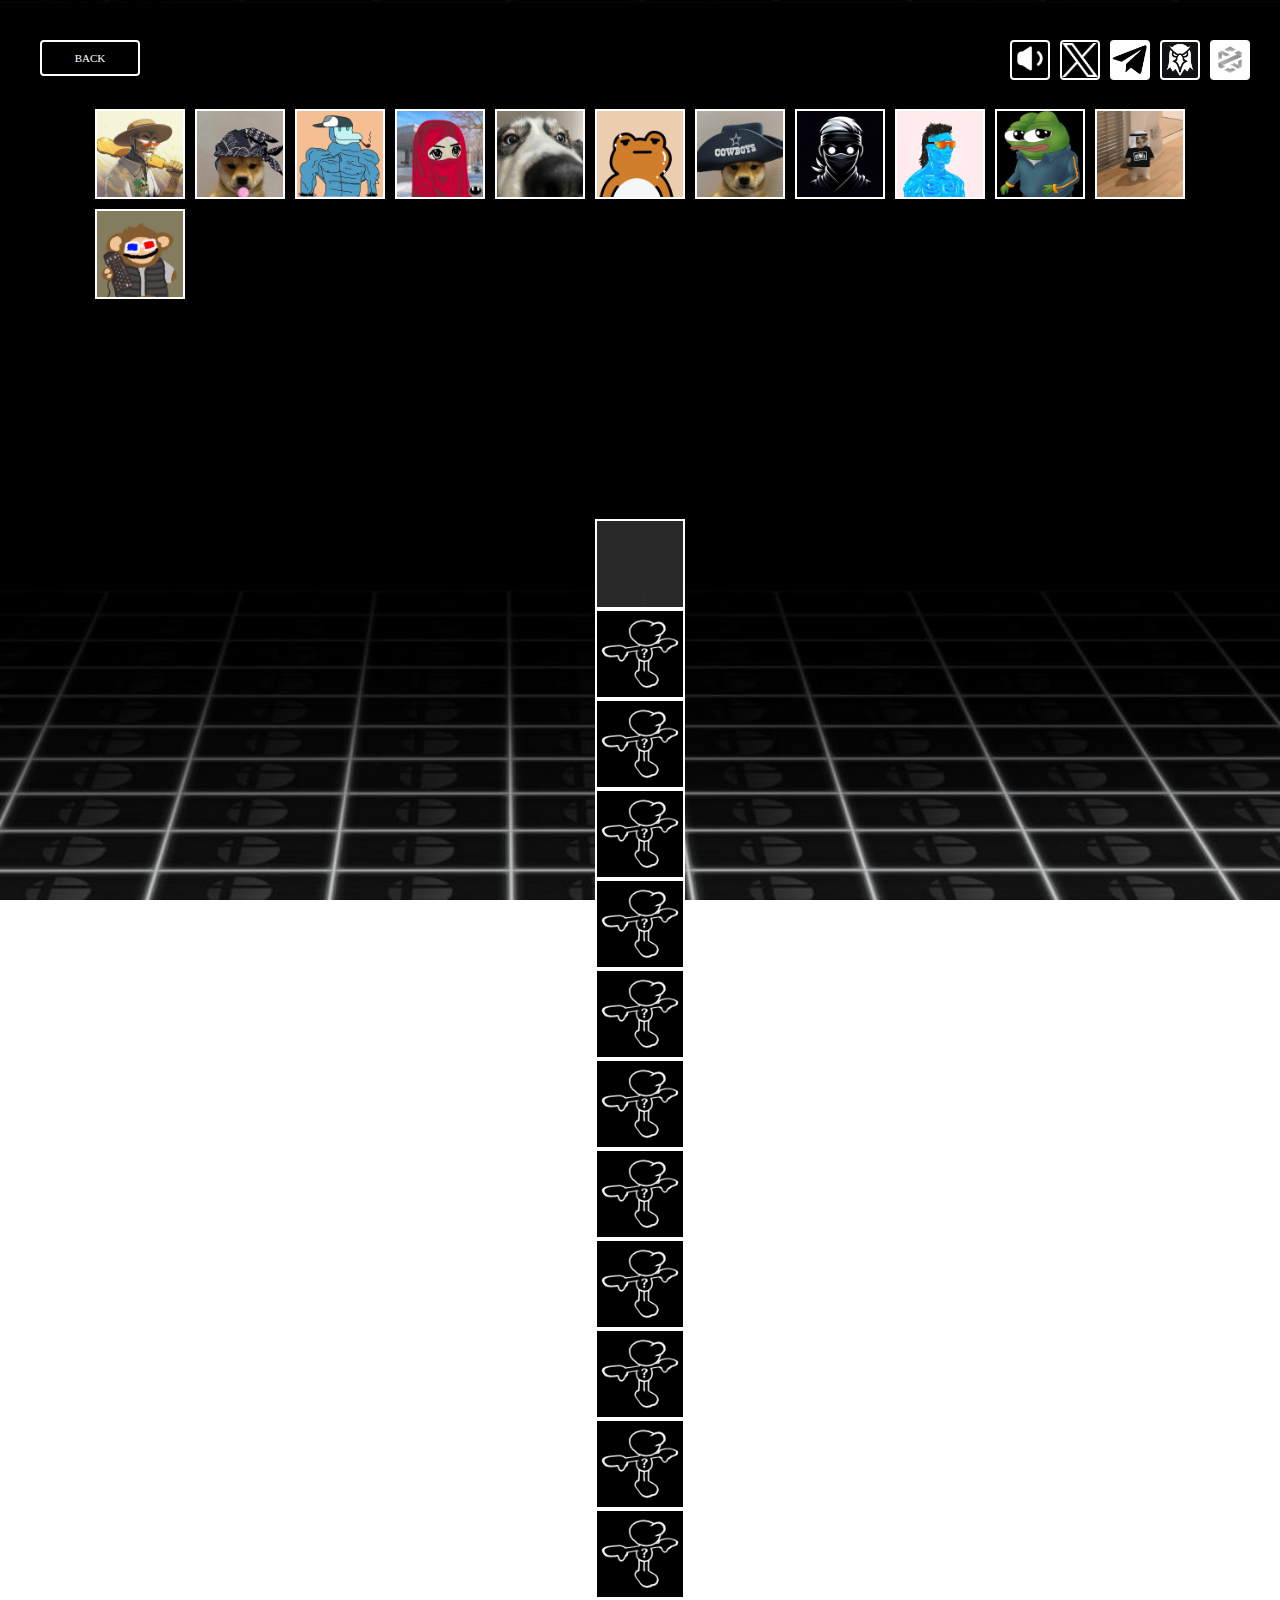
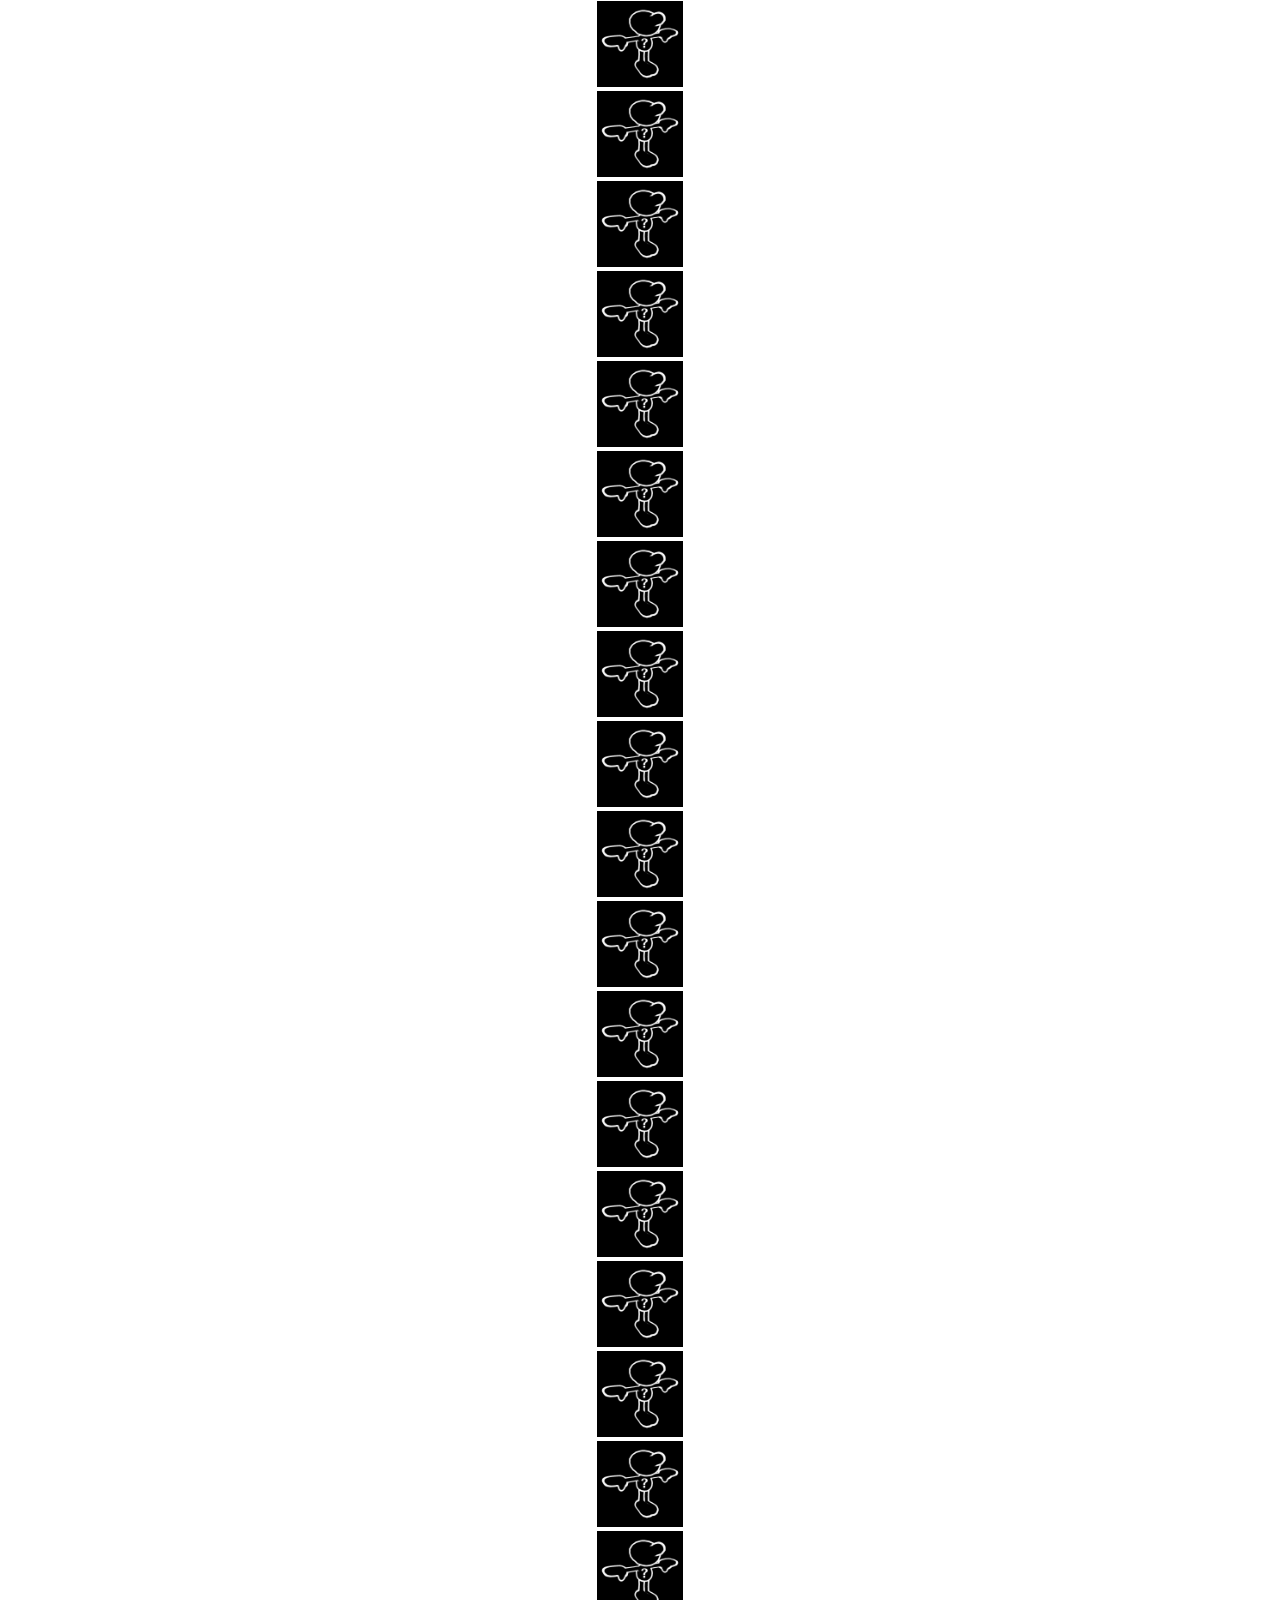
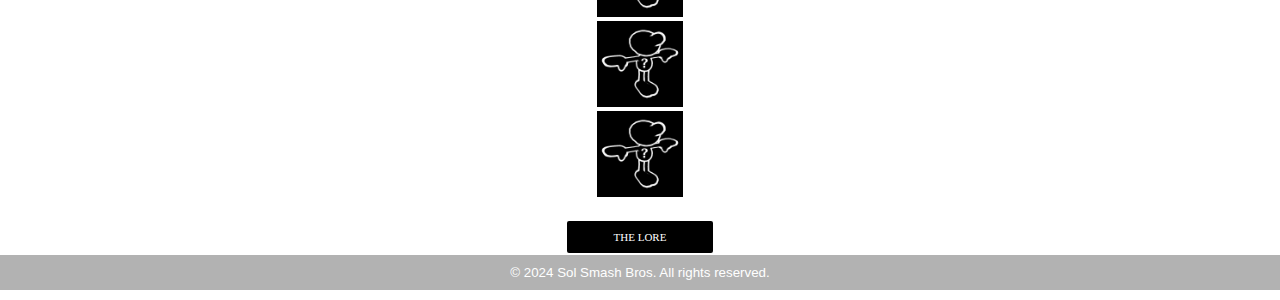
==== secondPage.html @ 939653e6 "Update secondPage.html" ====
<!DOCTYPE html>
<html lang="fr-ca">
    <head>
        <title>THELORE</title>
        <meta charset="utf-8">
        <link rel="stylesheet" href="style.css">
        <link href="https://fonts.cdnfonts.com/css/voguella" rel="stylesheet">                                      
    </head>
    <body class="full-page-background3">
        <div class="button-container-top">
            <a href="index.html" class="about-button2">BACK</a>
        </div>
        <main>
            <div class="grid-container">
                <div class="grid">
                    <div class="grid-item grid-item-first">
                        <a href="https://twitter.com/blknoiz06" class="grid-link">
                            <div class="label">ANSEM</div>
                        </a>
                    </div>
                    <div class="grid-item grid-item-second">
                        <a href="https://x.com/metaversejoji" class="grid-link">
                            <div class="label">JOJI</div>
                        </a>
                    </div>
                    <div class="grid-item grid-item-third">
                        <a href="https://x.com/IcedKnife" class="grid-link">
                            <div class="label">ICEDKNIFE</div>
                        </a>
                    </div>
                    <div class="grid-item grid-item-fourth">
                        <a href="https://x.com/KookCapitalLLC" class="grid-link">
                            <div class="label">KOOK</div>
                        </a>
                    </div>
                    <div class="grid-item grid-item-fifth">
                        <a href="https://x.com/yelotree/photo" class="grid-link">
                            <div class="label">YELO</div>
                        </a>
                    </div>
                    <div class="grid-item grid-item-sixth">
                        <a href="https://x.com/TheMisterFrog" class="grid-link">
                            <div class="label">MR.FROG</div>
                        </a>
                    </div>
                    <div class="grid-item grid-item-seventh">
                        <a href="https://x.com/yogurt_eth" class="grid-link">
                            <div class="label">YOGURT</div>
                        </a>
                    </div>
                    <div class="grid-item grid-item-eighth">
                        <a href="https://x.com/0xTojo" class="grid-link">
                            <div class="label">TOJO</div>
                        </a>
                    </div>
                    <div class="grid-item grid-item-ninth">
                        <a href="https://x.com/patty_fi" class="grid-link">
                            <div class="label">PATTY ICE</div>
                        </a>
                    </div>
                    <div class="grid-item grid-item-tenth">
                        <a href="https://x.com/mrpunkdoteth" class="grid-link">
                            <div class="label">MR.PUNK</div>
                        </a>
                    </div>
                    <div class="grid-item grid-item-eleventh">
                        <a href="https://x.com/ResolventSol" class="grid-link">
                            <div class="label">RESOLVANT</div>
                        </a>
                    </div>
                    <div class="grid-item grid-item-twelvth">
                        <a href="https://x.com/notEezzy" class="grid-link">
                            <div class="label">EEZZY</div>
                        </a>
                    </div>
                    </div>
                    <div class="grid-item grid-item-thirteen">
                        <a href="https://x.com/MrZackMorris" class="grid-link">
                            <div class="label">ZACK</div>
                        </a>
                    </div>
                    <div class="grid-item grid-item-empty"></div>
                    <div class="grid-item grid-item-empty"></div>
                    <div class="grid-item grid-item-empty"></div>
                    <div class="grid-item grid-item-empty"></div>
                    <div class="grid-item grid-item-empty"></div>
                    <div class="grid-item grid-item-empty"></div>
                    <div class="grid-item grid-item-empty"></div>
                    <div class="grid-item grid-item-empty"></div>
                    <div class="grid-item grid-item-empty"></div>
                    <div class="grid-item grid-item-empty"></div>
                    <div class="grid-item grid-item-empty"></div>
                    <div class="grid-item grid-item-empty"></div>
                    <div class="grid-item grid-item-empty"></div>
                    <div class="grid-item grid-item-empty"></div>
                    <div class="grid-item grid-item-empty"></div>
                    <div class="grid-item grid-item-empty"></div>
                    <div class="grid-item grid-item-empty"></div>
                    <div class="grid-item grid-item-empty"></div>
                    <div class="grid-item grid-item-empty"></div>
                    <div class="grid-item grid-item-empty"></div>
                    <div class="grid-item grid-item-empty"></div>
                    <div class="grid-item grid-item-empty"></div>
                    <div class="grid-item grid-item-empty"></div>
                    <div class="grid-item grid-item-empty"></div>
                    <div class="grid-item grid-item-empty"></div>
                    <div class="grid-item grid-item-empty"></div>
                    <div class="grid-item grid-item-empty"></div>
                    <div class="grid-item grid-item-empty"></div>
                    <div class="grid-item grid-item-empty"></div>
                    <div class="grid-item grid-item-empty"></div>
                    <div class="grid-item grid-item-empty"></div>
                </div>
            </div>
        </main>
        <div class="button-container">
            <a href="theLore.html" class="about-button">THE LORE</a>
        </div>
        <footer>
            <p>&copy; 2024 Sol Smash Bros. All rights reserved.</p>
        </footer>
    
        <audio id="background-music" loop>
            <source src="music.mp3" type="audio/mpeg">
            Your browser does not support the audio element.
        </audio>
        <div class="button-container-top-right">
            <button id="play-button" class="social-button" onclick="playMusic()"></button>
            <button id="twitter-button" class="social-button" onclick="window.open('https://x.com/smashonsolana', '_blank')"></button>
            <button id="telegram-button" class="social-button" onclick="window.open('https://telegram.org', '_blank')"></button>
            <button id="dexscreener-button" class="social-button" onclick="window.open('https://dexscreener.com/', '_blank')"></button>
            <button id="dextools-button" class="social-button" onclick="window.open('https://www.dextools.io/app/en/pairs', '_blank')"></button>
        </div>
        <script>
            function playMusic() {
                var audio = document.getElementById('background-music');
                audio.play().catch(function(error) {
                    console.log('Autoplay was prevented:', error);
                });
            }
            document.addEventListener('DOMContentLoaded', function() {
            });
        </script> 
    </body>
</html>
---- style.css ----
* {
    box-sizing: border-box;
    margin: 0;
    padding: 0;
}

html, body {
    width: 100%;
    height: 100%;
    overflow-x: hidden; /* Prevent horizontal scrolling */
}

    
body {
    background: #000;
    color: white; 
    font-family: 'Voguella', sans-serif;
    color: #fff;
    display: flex;
    flex-direction: column;
    min-height: 100vh;
    align-items: center;
    cursor: url('../TP2/mouse.cur'), auto; 
    height: auto; 
    overflow-y: auto; 
}



.full-page-background3 {
    background: url('backgroundJeu2.jpg') no-repeat center center fixed;
    background-size: cover;
    margin: 0;
    padding: 0;
    overflow: hidden; 
    min-height: 100vh;

}

.full-page-background2 {
    background: url('backgroundImageAboutUs.jpg') no-repeat center center fixed;
    background-size: cover;
    margin: 0;
    padding: 0;
    overflow: hidden;
    min-height: 100vh;
}

.full-page-background {
    background: url('background copy.gif') no-repeat center center fixed;
    background-size: cover;
    margin: 0;
    padding: 0;
    overflow: hidden;
}


.photo_accueil {
    display: flex;
    justify-content: space-between;
    align-items: center;
}

header {
    padding-bottom: 7px;
}

.header-content {
    display: flex;
    justify-content: flex-start; 
    align-items: flex-start;
    
}

.logo {
    position: absolute;
    top: 0;
    left: 0;
    padding: 10px;
}

.logo img {
    width: 100px; 
    height: auto;
}


.grid-container {
    display: flex;
    flex-direction: column;
    align-items: center;
    margin-top: 10%; 
}

.grid {
    display: grid;
    grid-template-columns: repeat(11, 90px); 
    grid-template-rows: repeat(4, 90px); 
    gap: 10px;
    margin-bottom: 20px;
}

@font-face {
    font-family: gameOver;
    src: url("../TP2/fonts/Gameplay.ttf");
}

.grid-item {
    width: 90px;
    height: 90px;
    border: 2px solid white;
    background-color: rgba(51, 51, 51, 0.8); 
    display: flex;
    align-items: center;
    justify-content: center;
    transition: transform 0.2s, background-color 0.2s; 
    position: relative;
}

.grid-item-first {
    background-image: url('ansem.jpg');
    background-size: cover;
    background-position: center;
}

.grid-item-second {
    background-image: url('joji.jpg');
    background-size: cover;
    background-position: center;
}

.grid-item-third {
    background-image: url('icedknife.jpg');
    background-size: cover;
    background-position: center;
}

.grid-item-fourth {
    background-image: url('kook.jpg');
    background-size: cover;
    background-position: center;
}

.grid-item-fifth {
    background-image: url('yelo.jpg');
    background-size: cover;
    background-position: center;
}

.grid-item-sixth {
    background-image: url('mrfrog.jpg');
    background-size: cover;
    background-position: center;
}

.grid-item-seventh {
    background-image: url('yogurt.jpg');
    background-size: cover;
    background-position: center;
}

.grid-item-eighth {
    background-image: url('tojo.jpg');
    background-size: cover;
    background-position: center;
}

.grid-item-ninth {
    background-image: url('pattyice.jpg');
    background-size: cover;
    background-position: center;
}

.grid-item-tenth {
    background-image: url('mrpunk.jpg');
    background-size: cover;
    background-position: center;
}

.grid-item-eleventh {
    background-image: url('resolvent.jpg');
    background-size: cover;
    background-position: center;
}

.grid-item-twelvth {
    background-image: url('eezzy.jpg');
    background-size: cover;
    background-position: center;
}

.grid-item-empty {
    background-image: url('mystery\ character.png');
    background-size: cover;
    background-position: center;
}

.label {
    background-color: rgba(51, 51, 51, 0.7); 
    color: white;
    padding: 2px 5px;
    font-size: 12px;
    text-align: center;
    width: 100%; 
    box-sizing: border-box;
    position: absolute;
    bottom: 0;
    left: 0;
    font-family: gameOver;
    opacity: 0;
}

.grid-item:hover {
    transform: scale(1.1); 
    background-color: rgba(255, 255, 255, 0.2); 
}

.grid-item:hover .label {
    opacity: 100; 
    transition: opacity 0.3s; 
}


h1 { 
    font-size: 1.5em;
    margin-bottom: 30px; 
    letter-spacing: 1px;
    text-align: left; 
}

nav a {
    text-decoration: none;
    color: #fff;
    font-size: 18px;
    padding: 10px 15px;
    border: 2px solid transparent;
    transition: all 0.3s;
}

nav a:hover, .section_choisie {
    border: 2px solid #fff;
    border-radius: 10px;
    background: rgba(255, 255, 255, 0.2);
}

.commencer{
    margin-top: 110px;
    margin-left: 40px; 
    margin-right: 83%;
    padding: 10px 10px;
    border-style: groove ;
    border-width: 2px;
}

.btn_suivi{
    text-decoration: none;
    padding: 10px 10px;
    border-style: groove ;
    border-width: 2px;
    font-size: smaller;    
}

main a {
    color: #000000;
}

.inline{
    padding: 0% 5%;
    display: flex;
    align-items: center;
    margin: 5% 5% 7%;  
}

footer {
    background-color: rgba(0, 0, 0, 0.3); 
    font-size: smaller;
    color: white;
    text-align: center;
    padding: 10px 0;
    position: relative;
    bottom: 0;
    width: 100%;
    border: none; 
    font-family: 'Voguella', sans-serif;
    margin-bottom: 10px;
}

.footerAboutUs {
    background-color: transparent; 
}

.button-container {
    display: flex;
    justify-content: center;
    margin-top: 20px 
}

.button-container2 {
    display: flex;
    justify-content: left;
    margin-top: 20px;
    margin-bottom: 50px;
}

.about-button {
    border: 2px solid white;
    background-color:black; 
    display: flex;
    align-items: center;
    justify-content: center;
    transition: transform 0.2s, background-color 0.2s;
    color: white;
    padding: 10px 20px;
    text-decoration: none;
    width: 150px;
    font-size: 11px;
    text-align: center;
    font-family: gameOver;
    border-radius: 4px;

}

.about-button2 {
    border: 2px solid white;
    background-color:black; 
    display: flex;
    align-items: left;
    justify-content: center;
    transition: transform 0.2s, background-color 0.2s; 
    color: white;
    padding: 10px 20px;
    text-decoration: none;
    width: 100px;
    font-size: 11px;
    text-align: left;
    font-family: gameOver;
    border-radius: 4px;

}

.about-button:hover {
    transform: scale(1.05); 
    background-color: rgba(255, 255, 255, 0.2); 
}

.about-button2:hover {
    transform: scale(1.05);
    background-color: rgba(255, 255, 255, 0.2); 
}

.button-container-top {
    position: absolute;
    top: 10px;
    left: 10px;
    padding: 30px 30px;
}

#wrapper {
    width: 80%;
    margin-right: auto;
    margin-left: auto;
}

#invisibleButton {
    position: fixed;
    top: 60%;
    left: 50%;
    width: 100px;
    height: 100px;
    background: transparent;
    border: none;
    cursor: pointer;
    z-index: 1000; 
    transform: translate(-50%, -50%);
}


.background-container {
    position: relative;
    width: 100%;
    height: 100%;
    background: url('backgroundImageAboutUs.jpg') no-repeat center center fixed;
    background-size: cover;
    display: flex;
    align-items: center;
    justify-content: center;
}

.content {
    display: flex;
    align-items: center;
}

.logo-image {
    width: 310px;
    height: auto;
    margin-right: 20px; 
    margin-bottom: 15px;
    margin-top: 10%;
}

.text-content {
    margin-top: 10%;
    max-width: 600px; 
}

.title {
    font-size: 3em;
    margin-bottom: 20px;
    font-family: 'Times New Roman', Times, serif;
}

.description {
    text-align: left;
    font-size: 1em;
    font-family: 'Times New Roman', Times, serif;
    line-height: 1.5;
}

.button-container {
    display: flex;
    justify-content: center;
    margin-top: 20px;
}

.grid-link {
    text-decoration: none;
    color: inherit;
    display: block;
    width: 100%;
    height: 100%;
    display: flex;
    align-items: center;
    justify-content: center;
}


#audio-player {
    display: none; 
}

.button-container-top-right {
    position: fixed;
    top: 10px;
    right: 10px;
    display: flex;
    gap: 10px;
    margin: 20px;
    padding-top: 10px;
}

.social-button {
    width: 40px;
    height: 40px;
    background-size: contain;
    background-color: black;
    border: 2px solid white;
    border-radius: 4px;
    cursor: pointer;
    z-index: 1000; 
}

#play-button {
    background: url('volume.png') no-repeat center center;
    background-size: contain;
    background-color: #000;
}

#twitter-button {
    background: url('x.png') no-repeat center center;
    background-size: contain;
    background-color: #000;
}

#telegram-button {
    background: url('telegram.png') no-repeat center center;
    background-size: contain;
    background-color: #000;
}

#dexscreener-button {
    background: url('dex_screener.png') no-repeat center center;
    background-size: contain;
    background-color: #000;
}

#dextools-button {
    background: url('dex_tools.png') no-repeat center center;
    background-size: contain;
    background-color: #000;
}

#play-button:hover,
#twitter-button:hover,
#telegram-button:hover,
#dexscreener-button:hover,
#dextools-button:hover {
    transform: scale(1.05);
}




/* Responsive adjustments */
@media (max-width: 600px) {
    .grid-container {
        grid-template-columns: 1fr; 
        grid-template-rows: repeat(44, auto); 
    }

    .grid-item {
        font-size: 0.8em; 
        padding: 10px; 
    }

    .grid-item .label {
        font-size: 1em; 
    }

    body {
        flex-direction: column;
        padding: 10px;
        justify-content: flex-start;
        height: auto;
    }

    .grid {
        display: grid;
        grid-template-columns: repeat(4, 90px); 
        grid-template-rows: repeat(11, 90px); 
        gap: 10px;
        margin-top: 20%;
        margin-bottom: 20px;
    }

    .full-page-background3 {
        background-size: cover;
        margin: 0;
        padding: 0;
        height: auto;
    }

    header {
        padding: 10px;
        text-align: center;
    }

    footer {
        padding: 10px;
        text-align: center;
        margin-top: auto;
        margin-bottom: 10px;
    }

    .menu {
        display: block;
        padding: 0;
    }

    .menu li {
        text-align: center;
        padding: 10px;
        border-bottom: 1px solid #ccc;
    }

    .content {
        margin: 20%;
        padding: 10px;
    }
    .logo-image {
        display: none; 
    }


    .full-page-background {
        background: url('background copy.gif') no-repeat center center fixed;
        background-size: 600px;
        background-color: #151515;
        margin: 0;
        padding: 0;
        overflow: hidden;
    }

    .container {
        text-align: center;
        width: 90%; 

    }

    .title {
        font-size: 1.8em; 
    }

    .description {
        font-size: 1em;
        text-align: left; 
    }
}
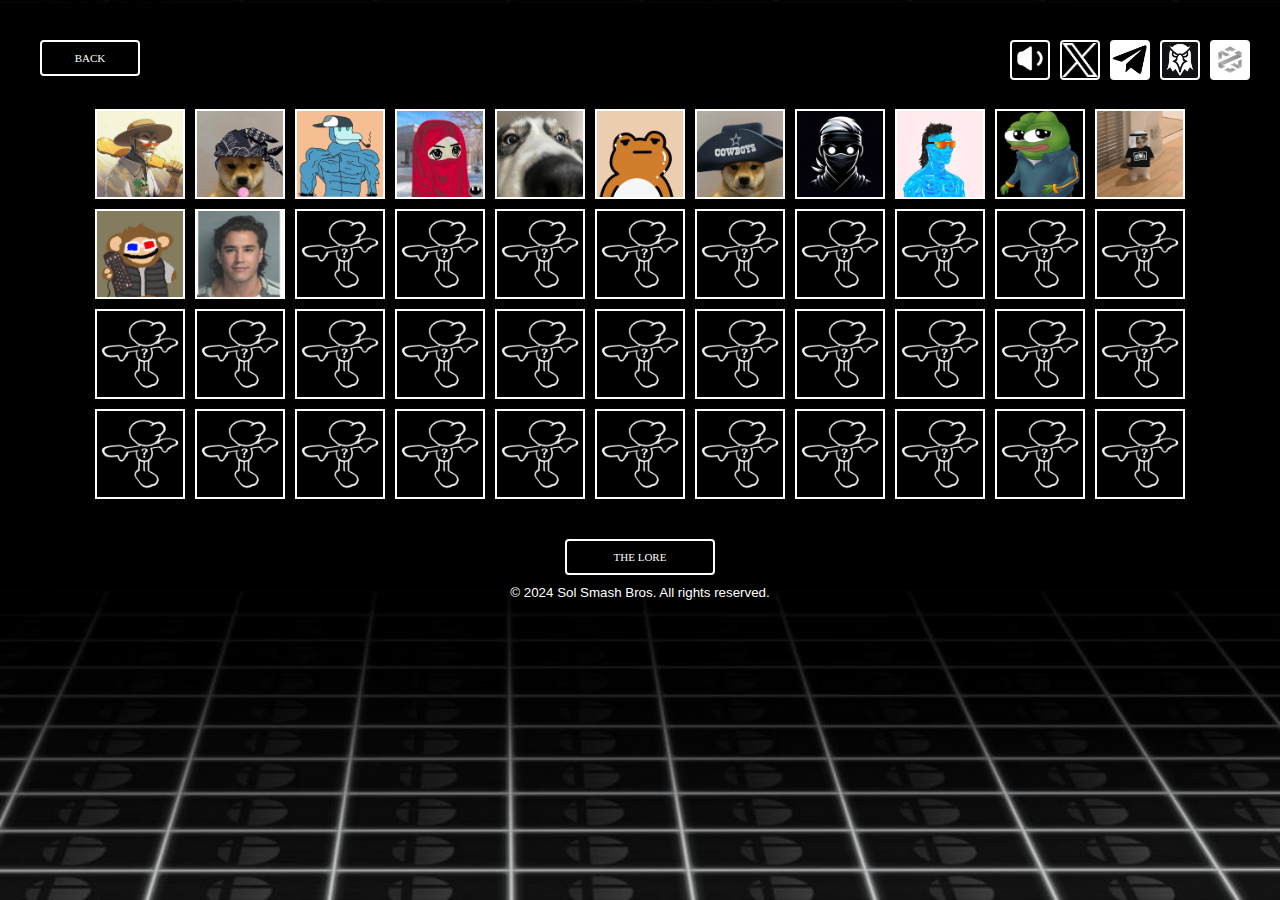
==== commit 6c3e5c99: "Update secondPage.html" ====
--- a/secondPage.html
+++ b/secondPage.html
@@ -73,7 +73,6 @@
                             <div class="label">EEZZY</div>
                         </a>
                     </div>
-                    </div>
                     <div class="grid-item grid-item-thirteen">
                         <a href="https://x.com/MrZackMorris" class="grid-link">
                             <div class="label">ZACK</div>
@@ -127,7 +126,7 @@
         <div class="button-container-top-right">
             <button id="play-button" class="social-button" onclick="playMusic()"></button>
             <button id="twitter-button" class="social-button" onclick="window.open('https://x.com/smashonsolana', '_blank')"></button>
-            <button id="telegram-button" class="social-button" onclick="window.open('https://telegram.org', '_blank')"></button>
+            <button id="telegram-button" class="social-button" onclick="window.open('t.me/smashonsol.com', '_blank')"></button>
             <button id="dexscreener-button" class="social-button" onclick="window.open('https://dexscreener.com/', '_blank')"></button>
             <button id="dextools-button" class="social-button" onclick="window.open('https://www.dextools.io/app/en/pairs', '_blank')"></button>
         </div>
--- a/style.css
+++ b/style.css
@@ -189,7 +189,11 @@
     background-size: cover;
     background-position: center;
 }
-
+.grid-item-thirteen {
+    background-image: url('Zack.jpeg');
+    background-size: cover;
+    background-position: center;
+}
 .grid-item-empty {
     background-image: url('mystery\ character.png');
     background-size: cover;
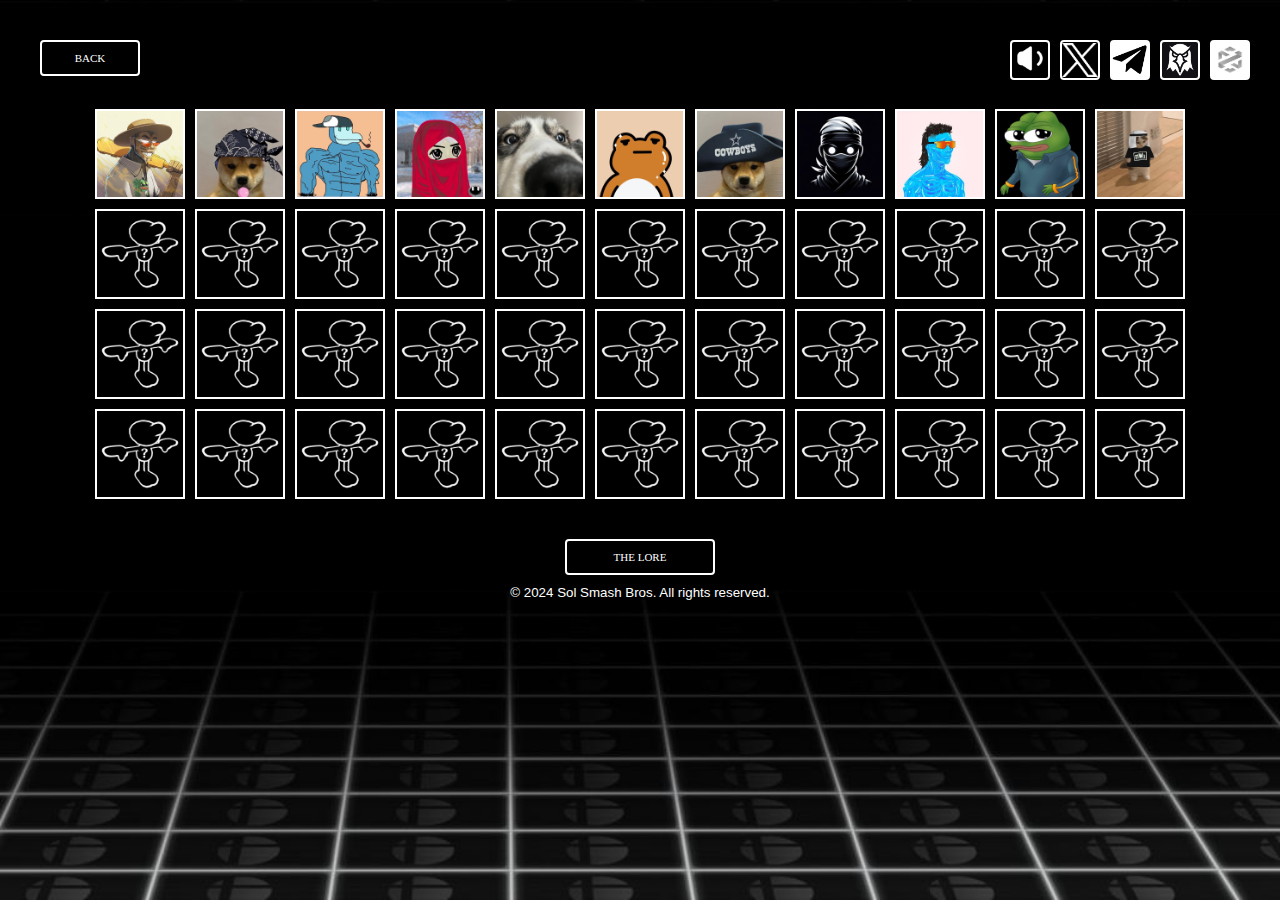
==== commit 72526260: "Update secondPage.html" ====
--- a/secondPage.html
+++ b/secondPage.html
@@ -1,7 +1,7 @@
 <!DOCTYPE html>
 <html lang="fr-ca">
     <head>
-        <title>THELORE</title>
+        <title>SolSmashBros</title>
         <meta charset="utf-8">
         <link rel="stylesheet" href="style.css">
         <link href="https://fonts.cdnfonts.com/css/voguella" rel="stylesheet">                                      
@@ -68,16 +68,8 @@
                             <div class="label">RESOLVANT</div>
                         </a>
                     </div>
-                    <div class="grid-item grid-item-twelvth">
-                        <a href="https://x.com/notEezzy" class="grid-link">
-                            <div class="label">EEZZY</div>
-                        </a>
-                    </div>
-                    <div class="grid-item grid-item-thirteen">
-                        <a href="https://x.com/MrZackMorris" class="grid-link">
-                            <div class="label">ZACK</div>
-                        </a>
-                    </div>
+                    <div class="grid-item grid-item-empty"></div>
+                    <div class="grid-item grid-item-empty"></div>
                     <div class="grid-item grid-item-empty"></div>
                     <div class="grid-item grid-item-empty"></div>
                     <div class="grid-item grid-item-empty"></div>
@@ -126,7 +118,7 @@
         <div class="button-container-top-right">
             <button id="play-button" class="social-button" onclick="playMusic()"></button>
             <button id="twitter-button" class="social-button" onclick="window.open('https://x.com/smashonsolana', '_blank')"></button>
-            <button id="telegram-button" class="social-button" onclick="window.open('t.me/smashonsol.com', '_blank')"></button>
+            <button id="telegram-button" class="social-button" onclick="window.open('https://t.me/smashonsol', '_blank')"></button>
             <button id="dexscreener-button" class="social-button" onclick="window.open('https://dexscreener.com/', '_blank')"></button>
             <button id="dextools-button" class="social-button" onclick="window.open('https://www.dextools.io/app/en/pairs', '_blank')"></button>
         </div>
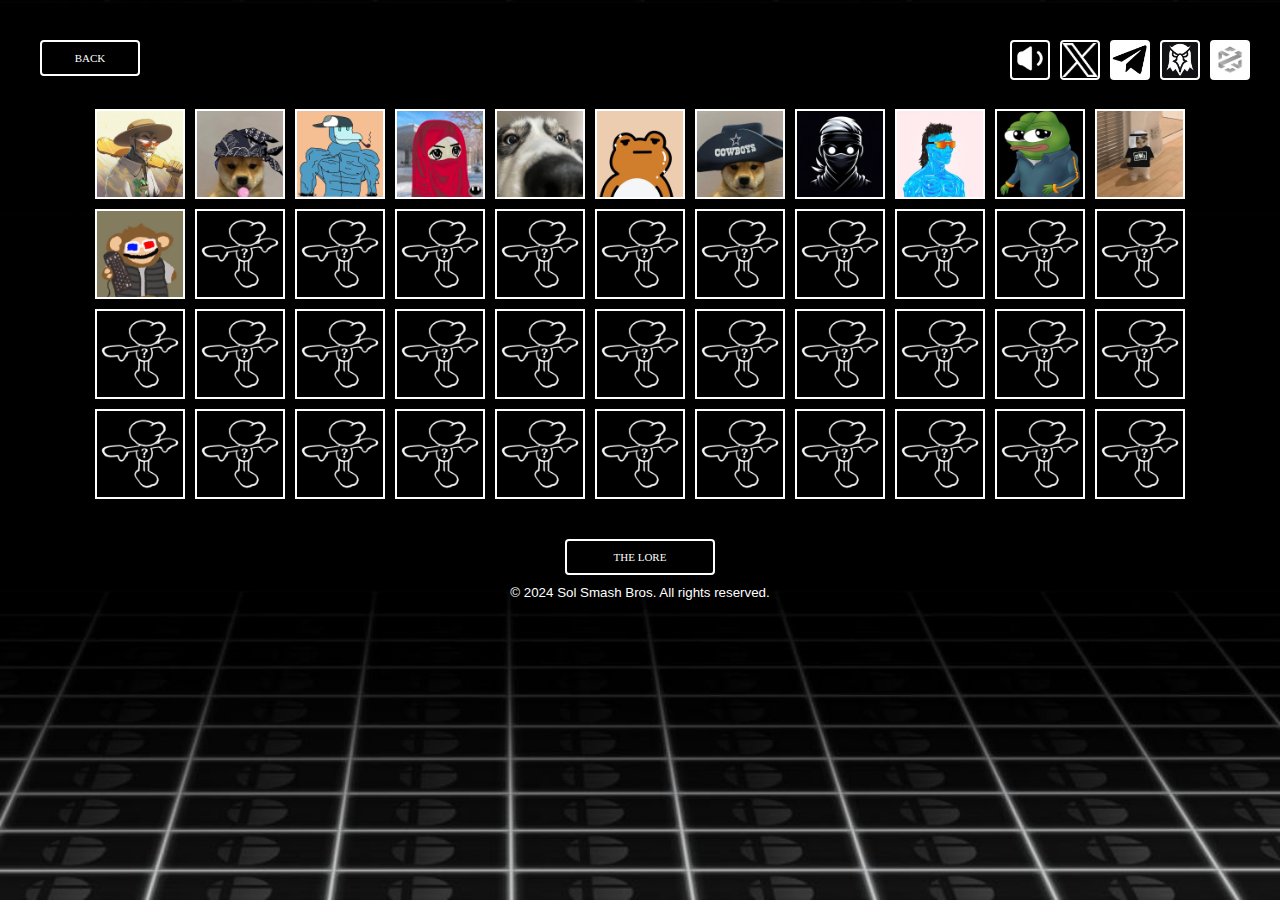
==== commit 297a9378: "Update secondPage.html" ====
--- a/secondPage.html
+++ b/secondPage.html
@@ -68,7 +68,11 @@
                             <div class="label">RESOLVANT</div>
                         </a>
                     </div>
-                    <div class="grid-item grid-item-empty"></div>
+                    <div class="grid-item grid-item-twelvth">
+                        <a href="https://x.com/notEezzy" class="grid-link">
+                            <div class="label">EEZZY</div>
+                        </a>
+                    </div>
                     <div class="grid-item grid-item-empty"></div>
                     <div class="grid-item grid-item-empty"></div>
                     <div class="grid-item grid-item-empty"></div>
